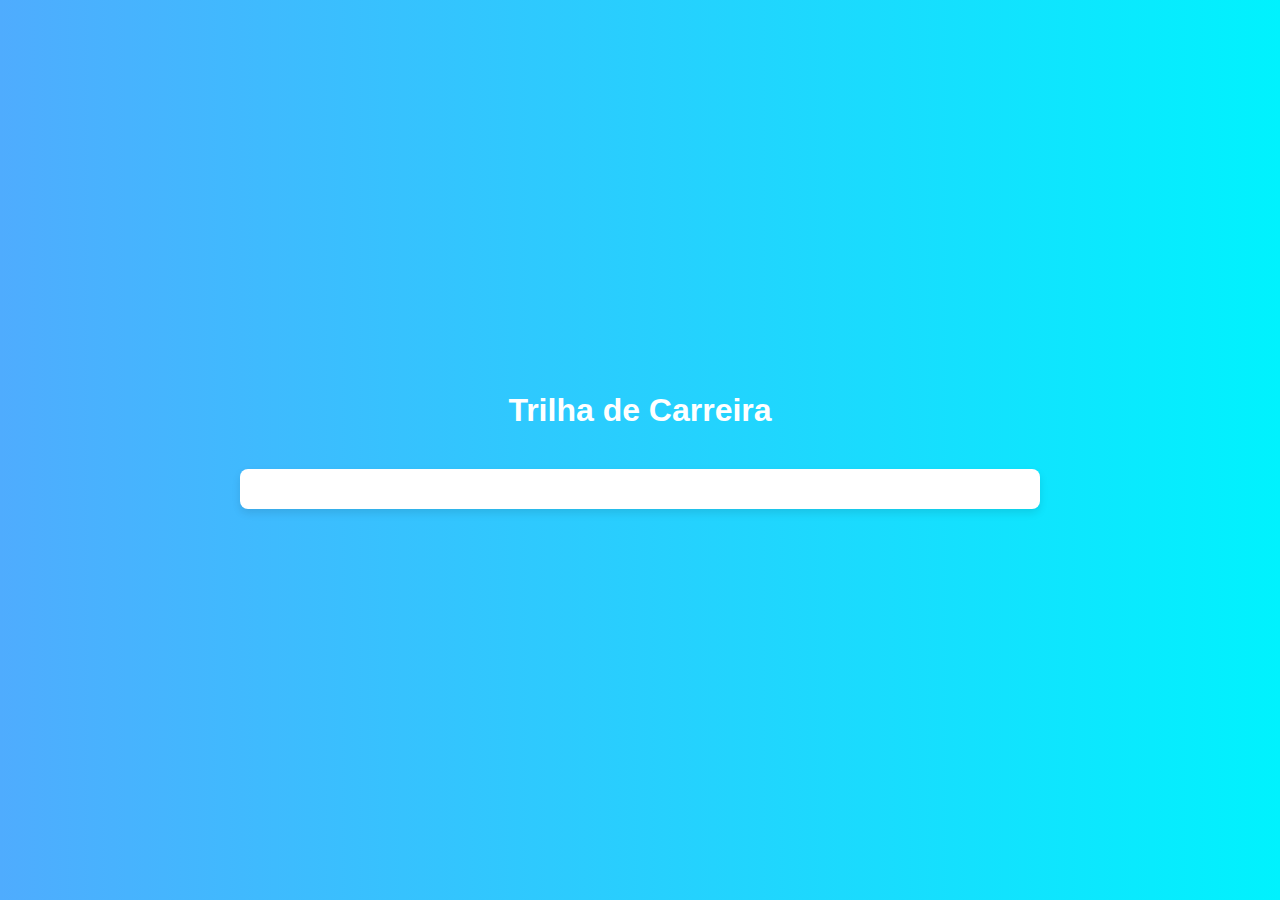
==== recomendacao.html @ 52ceede6 "subindo pagina recomendações" ====
<!-- recommendations.html -->
<!DOCTYPE html>
<html lang="pt-br">
<head>
    <meta charset="UTF-8">
    <meta name="viewport" content="width=device-width, initial-scale=1.0">
    <link rel="stylesheet" href="style.css">
    <title>Recomendações de Carreira</title>
</head>
<body>
    <h1>Trilha de Carreira</h1>
    <div id="step-by-step"></div>

    <script>
        document.addEventListener("DOMContentLoaded", function() {
            const recommendations = JSON.parse(localStorage.getItem('recommendations'));
            
            if (recommendations) {
                const stepByStepDiv = document.getElementById("step-by-step");

                // Exemplo: Exibindo passo a passo
                recommendations.forEach((step, index) => {
                    const stepElement = document.createElement("div");
                    stepElement.classList.add("step");

                    const stepTitle = document.createElement("h2");
                    stepTitle.textContent = `Passo ${index + 1}: ${step.title}`;
                    stepElement.appendChild(stepTitle);

                    const stepDescription = document.createElement("p");
                    stepDescription.textContent = step.description;
                    stepElement.appendChild(stepDescription);

                    const institutionInfo = document.createElement("p");
                    institutionInfo.innerHTML = `Instituição: <strong>${step.institution.name}</strong><br>
                        Cursos: ${step.institution.courses.join(", ")}<br>
                        Contato: ${step.institution.contact}<br>
                        Site: <a href="${step.institution.website}" target="_blank">${step.institution.website}</a>`;
                    stepElement.appendChild(institutionInfo);

                    stepByStepDiv.appendChild(stepElement);
                });
            } else {
                alert("Sem recomendações disponíveis.");
            }
        });
    </script>
</body>
</html>
---- style.css ----
/* Arquivo de estilos */
* {
    margin: 0;
    padding: 0;
    box-sizing: border-box;
    font-family: 'Poppins', sans-serif;
}

body {
    background: linear-gradient(to right, #4facfe, #00f2fe);
    color: #333;
    display: flex;
    flex-direction: column;
    align-items: center;
    justify-content: center;
    height: 100vh;
    padding: 20px;
}

/* Estilo do cabeçalho */
h1 {
    margin-bottom: 20px;
    font-size: 2rem;
    color: #fff;
}

/* Estilização do formulário */
form {
    background: #fff;
    padding: 20px;
    border-radius: 10px;
    box-shadow: 0px 4px 10px rgba(0, 0, 0, 0.1);
    max-width: 400px;
    width: 100%;
    text-align: center;
}

label {
    font-size: 14px;
    font-weight: bold;
    display: block;
    margin-top: 10px;
    color: #333;
}

input, select {
    width: 100%;
    padding: 10px;
    margin-top: 5px;
    border: 1px solid #ccc;
    border-radius: 5px;
    font-size: 16px;
    transition: 0.3s ease-in-out;
}

input:focus, select:focus {
    border-color: #4facfe;
    outline: none;
}

/* Botão de envio */
button {
    width: 100%;
    padding: 10px;
    margin-top: 15px;
    background: #4facfe;
    border: none;
    color: white;
    font-size: 16px;
    font-weight: bold;
    border-radius: 5px;
    cursor: pointer;
    transition: 0.3s;
}

button:hover {
    background: #0077cc;
}

/* Estilização da seção de recomendações */
#recommendations {
    margin-top: 20px;
    background: #fff;
    padding: 15px;
    border-radius: 8px;
    box-shadow: 0px 4px 8px rgba(0, 0, 0, 0.1);
    text-align: center;
    max-width: 400px;
    width: 100%;
}

#recommendations h2 {
    color: #4facfe;
}

#recommendations p {
    font-size: 16px;
    color: #333;
}

/* Responsividade */
@media (max-width: 480px) {
    form {
        max-width: 90%;
    }

    #recommendations {
        max-width: 90%;
    }

    h1 {
        font-size: 1.5rem;
    }
}

/* recomendacao.html
/* Estilos adicionais para a página de recomendações */
#step-by-step {
    max-width: 800px;
    width: 100%;
    margin-top: 20px;
    padding: 20px;
    background-color: #fff;
    border-radius: 8px;
    box-shadow: 0 4px 8px rgba(0, 0, 0, 0.1);
}

.step {
    margin-bottom: 20px;
}

.step h2 {
    color: #4facfe;
}

.step p {
    font-size: 16px;
    color: #333;
}

.step a {
    color: #0077cc;
}

.step a:hover {
    text-decoration: underline;
}
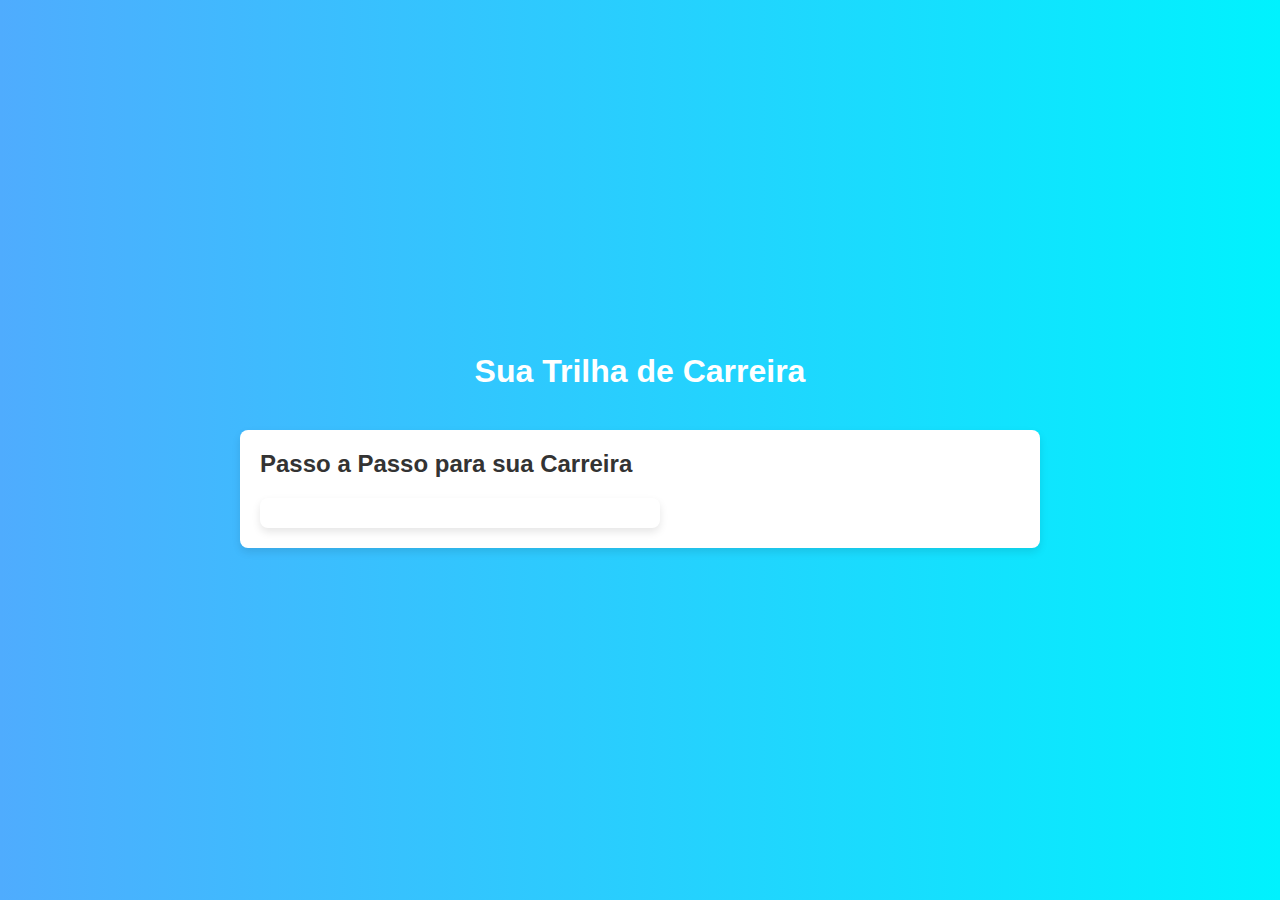
==== commit 37548079: "adicionando tela de recomendações" ====
--- a/recomendacao.html
+++ b/recomendacao.html
@@ -1,4 +1,4 @@
-<!-- recommendations.html -->
+<!-- recomendacao.html -->
 <!DOCTYPE html>
 <html lang="pt-br">
 <head>
@@ -8,41 +8,31 @@
     <title>Recomendações de Carreira</title>
 </head>
 <body>
-    <h1>Trilha de Carreira</h1>
-    <div id="step-by-step"></div>
-
+    <h1>Sua Trilha de Carreira</h1>
+    <div id="step-by-step">
+        <h2>Passo a Passo para sua Carreira</h2>
+        <div id="recommendations"></div>
+    </div>
+    <script src="recomendacao.js"></script>
     <script>
-        document.addEventListener("DOMContentLoaded", function() {
-            const recommendations = JSON.parse(localStorage.getItem('recommendations'));
+        document.addEventListener("DOMContentLoaded", async function() {
+            const response = await fetch("https://meu-backend.back4app.io/recommend");
+            const data = await response.json();
+            const recommendationsDiv = document.getElementById("recommendations");
             
-            if (recommendations) {
-                const stepByStepDiv = document.getElementById("step-by-step");
-
-                // Exemplo: Exibindo passo a passo
-                recommendations.forEach((step, index) => {
-                    const stepElement = document.createElement("div");
-                    stepElement.classList.add("step");
-
-                    const stepTitle = document.createElement("h2");
-                    stepTitle.textContent = `Passo ${index + 1}: ${step.title}`;
-                    stepElement.appendChild(stepTitle);
-
-                    const stepDescription = document.createElement("p");
-                    stepDescription.textContent = step.description;
-                    stepElement.appendChild(stepDescription);
-
-                    const institutionInfo = document.createElement("p");
-                    institutionInfo.innerHTML = `Instituição: <strong>${step.institution.name}</strong><br>
-                        Cursos: ${step.institution.courses.join(", ")}<br>
-                        Contato: ${step.institution.contact}<br>
-                        Site: <a href="${step.institution.website}" target="_blank">${step.institution.website}</a>`;
-                    stepElement.appendChild(institutionInfo);
-
-                    stepByStepDiv.appendChild(stepElement);
-                });
-            } else {
-                alert("Sem recomendações disponíveis.");
-            }
+            data.recommendations.forEach(rec => {
+                const recElement = document.createElement("div");
+                recElement.classList.add("step");
+                recElement.innerHTML = `
+                    <h2>${rec.nome}</h2>
+                    <p><strong>Carga Horária:</strong> ${rec.carga_horaria}</p>
+                    <p><strong>Instituição:</strong> ${rec.instituicao}</p>
+                    <p><strong>Endereço:</strong> ${rec.endereco}</p>
+                    <p><strong>Contato:</strong> ${rec.contato}</p>
+                    <p><strong>Site:</strong> <a href="${rec.site}" target="_blank">${rec.site}</a></p>
+                `;
+                recommendationsDiv.appendChild(recElement);
+            });
         });
     </script>
 </body>
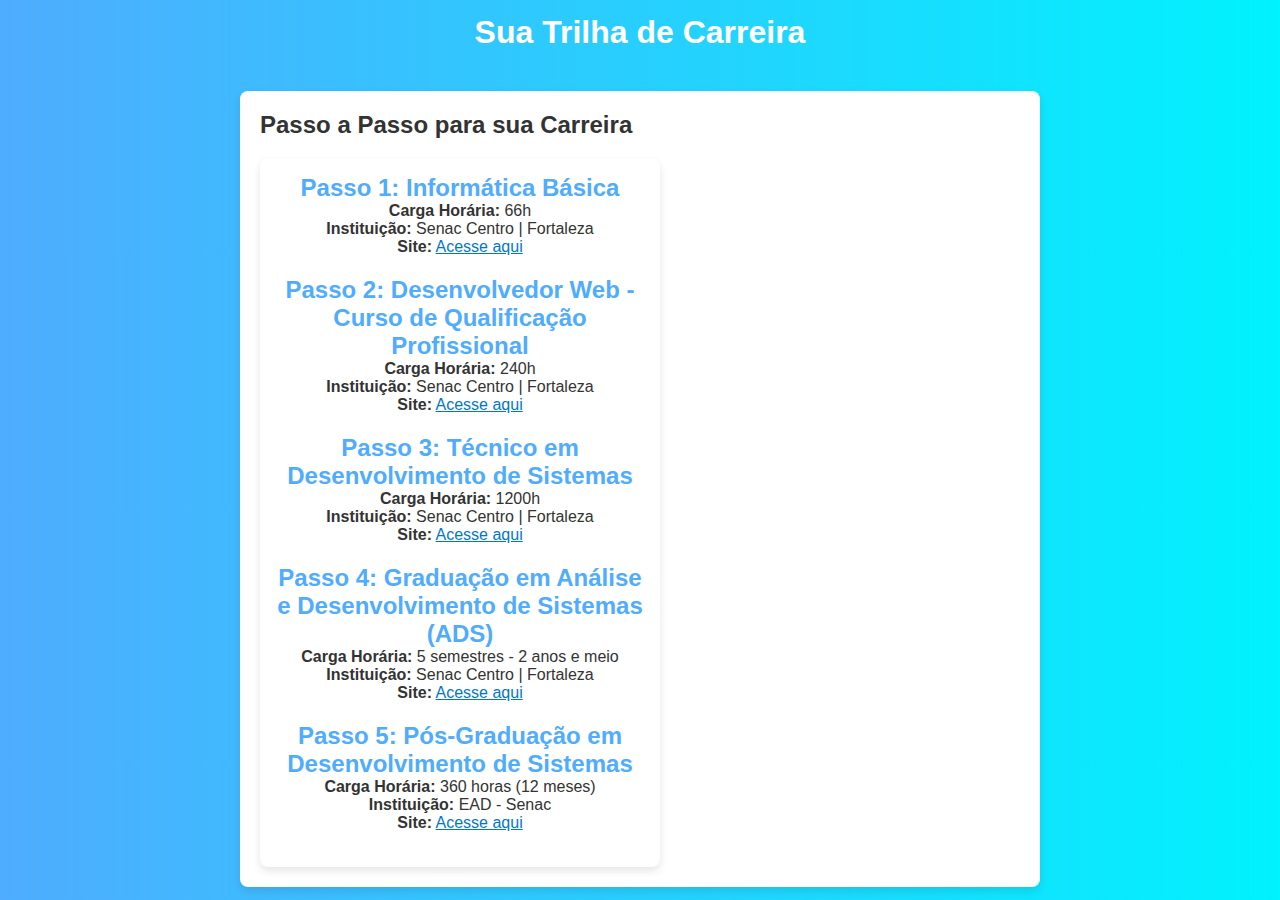
==== commit 338ffb58: "Adicionando js" ====
--- a/recomendacao.html
+++ b/recomendacao.html
@@ -13,23 +13,60 @@
         <h2>Passo a Passo para sua Carreira</h2>
         <div id="recommendations"></div>
     </div>
-    <script src="recomendacao.js"></script>
     <script>
-        document.addEventListener("DOMContentLoaded", async function() {
-            const response = await fetch("https://meu-backend.back4app.io/recommend");
-            const data = await response.json();
+        document.addEventListener("DOMContentLoaded", function() {
+            const recommendations = [
+                {
+                    passo: 1,
+                    nome: "Informática Básica",
+                    carga_horaria: "66h",
+                    instituicao: "Senac Centro | Fortaleza",
+                    contato: "(85) 3270-5400",
+                    site: "https://cursos.ce.senac.br/produto/informatica-basica-centro-noite-2025-07-225/"
+                },
+                {
+                    passo: 2,
+                    nome: "Desenvolvedor Web - Curso de Qualificação Profissional",
+                    carga_horaria: "240h",
+                    instituicao: "Senac Centro | Fortaleza",
+                    contato: "(85) 3270-5400",
+                    site: "https://cursos.ce.senac.br/produto/programador-web-2025-07-70/"
+                },
+                {
+                    passo: 3,
+                    nome: "Técnico em Desenvolvimento de Sistemas",
+                    carga_horaria: "1200h",
+                    instituicao: "Senac Centro | Fortaleza",
+                    contato: "(85) 3270-5400",
+                    site: "https://cursos.ce.senac.br/produto/tecnico-em-desenvolvimento-de-sistemas/"
+                },
+                {
+                    passo: 4,
+                    nome: "Graduação em Análise e Desenvolvimento de Sistemas (ADS)",
+                    periodo: "5 semestres - 2 anos e meio",
+                    instituicao: "Senac Centro | Fortaleza",
+                    contato: "(85) 9984-0161",
+                    site: "https://www.faculdadesenacce.com.br/product/analise-e-desenvolvimento-de-sistemas/"
+                },
+                {
+                    passo: 5,
+                    nome: "Pós-Graduação em Desenvolvimento de Sistemas",
+                    carga_horaria: "360 horas (12 meses)",
+                    instituicao: "EAD - Senac",
+                    contato: "(11) 4090-1030",
+                    site: "https://www.ead.senac.br/pos-graduacao/desenvolvimento-web/"
+                }
+            ];
+            
             const recommendationsDiv = document.getElementById("recommendations");
-            
-            data.recommendations.forEach(rec => {
+            recommendations.forEach(rec => {
                 const recElement = document.createElement("div");
                 recElement.classList.add("step");
                 recElement.innerHTML = `
-                    <h2>${rec.nome}</h2>
-                    <p><strong>Carga Horária:</strong> ${rec.carga_horaria}</p>
+                    <h2>Passo ${rec.passo}: ${rec.nome}</h2>
+                    <p><strong>Carga Horária:</strong> ${rec.carga_horaria || rec.periodo}</p>
                     <p><strong>Instituição:</strong> ${rec.instituicao}</p>
-                    <p><strong>Endereço:</strong> ${rec.endereco}</p>
-                    <p><strong>Contato:</strong> ${rec.contato}</p>
-                    <p><strong>Site:</strong> <a href="${rec.site}" target="_blank">${rec.site}</a></p>
+                    <p><strong>Site:</strong> <a href="${rec.site}" target="_blank">Acesse aqui</a></p>
                 `;
                 recommendationsDiv.appendChild(recElement);
             });
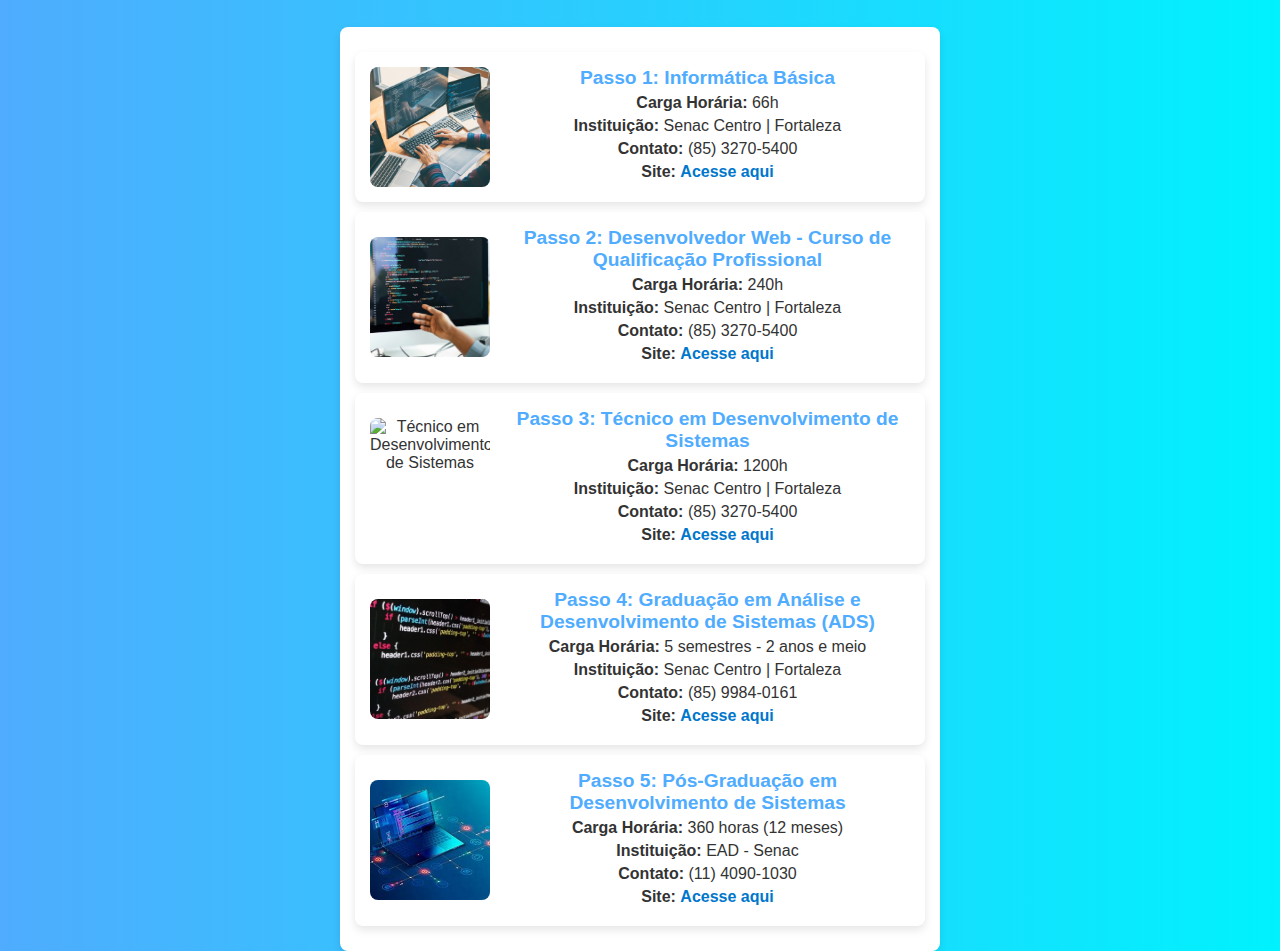
==== commit 1b3b7998: "adicinando telas" ====
--- a/recomendacao.html
+++ b/recomendacao.html
@@ -1,18 +1,15 @@
-<!-- recomendacao.html -->
 <!DOCTYPE html>
-<html lang="pt-br">
+<html lang="pt-BR">
 <head>
     <meta charset="UTF-8">
     <meta name="viewport" content="width=device-width, initial-scale=1.0">
+    <title>Recomendações de Carreira</title>
     <link rel="stylesheet" href="style.css">
-    <title>Recomendações de Carreira</title>
 </head>
 <body>
-    <h1>Sua Trilha de Carreira</h1>
-    <div id="step-by-step">
-        <h2>Passo a Passo para sua Carreira</h2>
-        <div id="recommendations"></div>
-    </div>
+    <h1>Recomendações de Carreira</h1>
+    <div id="recommendations"></div>
+
     <script>
         document.addEventListener("DOMContentLoaded", function() {
             const recommendations = [
@@ -22,7 +19,8 @@
                     carga_horaria: "66h",
                     instituicao: "Senac Centro | Fortaleza",
                     contato: "(85) 3270-5400",
-                    site: "https://cursos.ce.senac.br/produto/informatica-basica-centro-noite-2025-07-225/"
+                    site: "https://cursos.ce.senac.br/produto/informatica-basica-centro-noite-2025-07-225/",
+                    imagem: "images/1.jpg"
                 },
                 {
                     passo: 2,
@@ -30,7 +28,8 @@
                     carga_horaria: "240h",
                     instituicao: "Senac Centro | Fortaleza",
                     contato: "(85) 3270-5400",
-                    site: "https://cursos.ce.senac.br/produto/programador-web-2025-07-70/"
+                    site: "https://cursos.ce.senac.br/produto/programador-web-2025-07-70/",
+                    imagem: "images/2.jpg"
                 },
                 {
                     passo: 3,
@@ -38,7 +37,8 @@
                     carga_horaria: "1200h",
                     instituicao: "Senac Centro | Fortaleza",
                     contato: "(85) 3270-5400",
-                    site: "https://cursos.ce.senac.br/produto/tecnico-em-desenvolvimento-de-sistemas/"
+                    site: "https://cursos.ce.senac.br/produto/tecnico-em-desenvolvimento-de-sistemas/",
+                    imagem: "images/informatica.jpg"
                 },
                 {
                     passo: 4,
@@ -46,7 +46,8 @@
                     periodo: "5 semestres - 2 anos e meio",
                     instituicao: "Senac Centro | Fortaleza",
                     contato: "(85) 9984-0161",
-                    site: "https://www.faculdadesenacce.com.br/product/analise-e-desenvolvimento-de-sistemas/"
+                    site: "https://www.faculdadesenacce.com.br/product/analise-e-desenvolvimento-de-sistemas/",
+                    imagem: "images/3.jpg"
                 },
                 {
                     passo: 5,
@@ -54,19 +55,24 @@
                     carga_horaria: "360 horas (12 meses)",
                     instituicao: "EAD - Senac",
                     contato: "(11) 4090-1030",
-                    site: "https://www.ead.senac.br/pos-graduacao/desenvolvimento-web/"
+                    site: "https://www.ead.senac.br/pos-graduacao/desenvolvimento-web/",
+                    imagem: "images/4.jpg"
                 }
             ];
             
             const recommendationsDiv = document.getElementById("recommendations");
             recommendations.forEach(rec => {
                 const recElement = document.createElement("div");
-                recElement.classList.add("step");
+                recElement.classList.add("recommendation-card");
                 recElement.innerHTML = `
-                    <h2>Passo ${rec.passo}: ${rec.nome}</h2>
-                    <p><strong>Carga Horária:</strong> ${rec.carga_horaria || rec.periodo}</p>
-                    <p><strong>Instituição:</strong> ${rec.instituicao}</p>
-                    <p><strong>Site:</strong> <a href="${rec.site}" target="_blank">Acesse aqui</a></p>
+                    <img src="${rec.imagem}" alt="${rec.nome}">
+                    <div class="recommendation-info">
+                        <h2>Passo ${rec.passo}: ${rec.nome}</h2>
+                        <p><strong>Carga Horária:</strong> ${rec.carga_horaria || rec.periodo}</p>
+                        <p><strong>Instituição:</strong> ${rec.instituicao}</p>
+                        <p><strong>Contato:</strong> ${rec.contato}</p>
+                        <p><strong>Site:</strong> <a href="${rec.site}" target="_blank">Acesse aqui</a></p>
+                    </div>
                 `;
                 recommendationsDiv.appendChild(recElement);
             });
--- a/style.css
+++ b/style.css
@@ -85,7 +85,7 @@
     border-radius: 8px;
     box-shadow: 0px 4px 8px rgba(0, 0, 0, 0.1);
     text-align: center;
-    max-width: 400px;
+    max-width: 600px;
     width: 100%;
 }
 
@@ -98,51 +98,69 @@
     color: #333;
 }
 
+/* Estilização dos Cards de Recomendação */
+.recommendation-card {
+    display: flex;
+    align-items: center;
+    background: #fff;
+    padding: 15px;
+    border-radius: 8px;
+    box-shadow: 0px 4px 8px rgba(0, 0, 0, 0.1);
+    margin: 10px 0;
+    max-width: 600px;
+    width: 100%;
+}
+
+.recommendation-card img {
+    width: 120px;
+    height: 120px;
+    border-radius: 8px;
+    margin-right: 15px;
+    object-fit: cover;
+}
+
+.recommendation-info {
+    flex: 1;
+}
+
+.recommendation-info h2 {
+    color: #4facfe;
+    font-size: 1.2rem;
+}
+
+.recommendation-info p {
+    font-size: 14px;
+    color: #333;
+    margin: 5px 0;
+}
+
+.recommendation-info a {
+    color: #0077cc;
+    text-decoration: none;
+    font-weight: bold;
+}
+
+.recommendation-info a:hover {
+    text-decoration: underline;
+}
+
 /* Responsividade */
 @media (max-width: 480px) {
-    form {
-        max-width: 90%;
-    }
-
-    #recommendations {
+    form, #recommendations {
         max-width: 90%;
     }
 
     h1 {
         font-size: 1.5rem;
     }
+
+    .recommendation-card {
+        flex-direction: column;
+        align-items: center;
+        text-align: center;
+    }
+
+    .recommendation-card img {
+        margin-bottom: 10px;
+    }
 }
-
-/* recomendacao.html
-/* Estilos adicionais para a página de recomendações */
-#step-by-step {
-    max-width: 800px;
-    width: 100%;
-    margin-top: 20px;
-    padding: 20px;
-    background-color: #fff;
-    border-radius: 8px;
-    box-shadow: 0 4px 8px rgba(0, 0, 0, 0.1);
-}
-
-.step {
-    margin-bottom: 20px;
-}
-
-.step h2 {
-    color: #4facfe;
-}
-
-.step p {
-    font-size: 16px;
-    color: #333;
-}
-
-.step a {
-    color: #0077cc;
-}
-
-.step a:hover {
-    text-decoration: underline;
-}
-
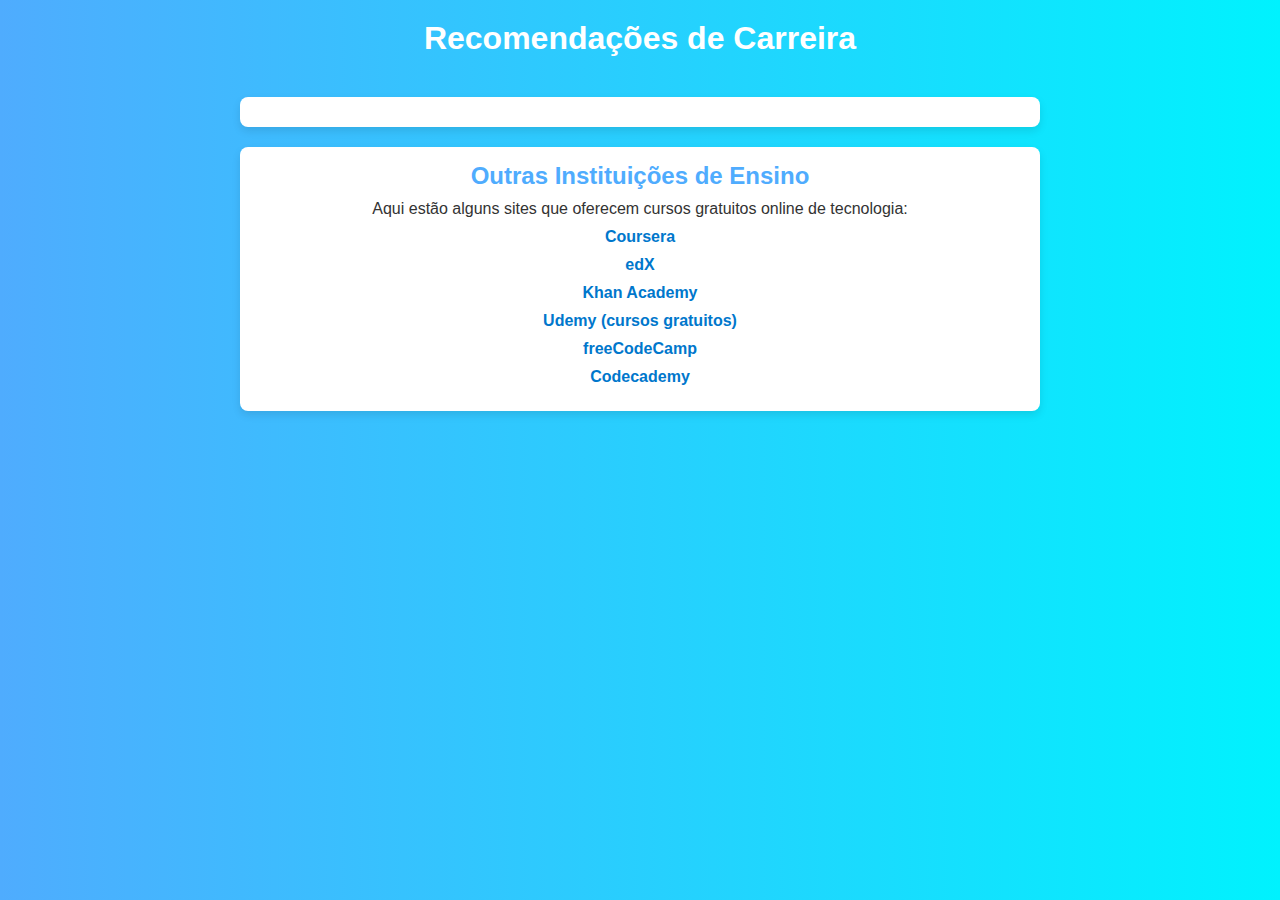
==== commit 801e8ab7: "adicionando trilhas" ====
--- a/recomendacao.html
+++ b/recomendacao.html
@@ -10,73 +10,180 @@
     <h1>Recomendações de Carreira</h1>
     <div id="recommendations"></div>
 
+    <div id="additional-links">
+        <h2>Outras Instituições de Ensino</h2>
+        <p>Aqui estão alguns sites que oferecem cursos gratuitos online de tecnologia:</p>
+        <ul>
+            <li><a href="https://www.coursera.org/" target="_blank">Coursera</a></li>
+            <li><a href="https://www.edx.org/" target="_blank">edX</a></li>
+            <li><a href="https://www.khanacademy.org/" target="_blank">Khan Academy</a></li>
+            <li><a href="https://www.udemy.com/" target="_blank">Udemy (cursos gratuitos)</a></li>
+            <li><a href="https://www.freecodecamp.org/" target="_blank">freeCodeCamp</a></li>
+            <li><a href="https://www.codecademy.com/" target="_blank">Codecademy</a></li>
+        </ul>
+    </div>
+
     <script>
         document.addEventListener("DOMContentLoaded", function() {
-            const recommendations = [
-                {
-                    passo: 1,
-                    nome: "Informática Básica",
-                    carga_horaria: "66h",
-                    instituicao: "Senac Centro | Fortaleza",
-                    contato: "(85) 3270-5400",
-                    site: "https://cursos.ce.senac.br/produto/informatica-basica-centro-noite-2025-07-225/",
-                    imagem: "images/1.jpg"
-                },
-                {
-                    passo: 2,
-                    nome: "Desenvolvedor Web - Curso de Qualificação Profissional",
-                    carga_horaria: "240h",
-                    instituicao: "Senac Centro | Fortaleza",
-                    contato: "(85) 3270-5400",
-                    site: "https://cursos.ce.senac.br/produto/programador-web-2025-07-70/",
-                    imagem: "images/2.jpg"
-                },
-                {
-                    passo: 3,
-                    nome: "Técnico em Desenvolvimento de Sistemas",
-                    carga_horaria: "1200h",
-                    instituicao: "Senac Centro | Fortaleza",
-                    contato: "(85) 3270-5400",
-                    site: "https://cursos.ce.senac.br/produto/tecnico-em-desenvolvimento-de-sistemas/",
-                    imagem: "images/informatica.jpg"
-                },
-                {
-                    passo: 4,
-                    nome: "Graduação em Análise e Desenvolvimento de Sistemas (ADS)",
-                    periodo: "5 semestres - 2 anos e meio",
-                    instituicao: "Senac Centro | Fortaleza",
-                    contato: "(85) 9984-0161",
-                    site: "https://www.faculdadesenacce.com.br/product/analise-e-desenvolvimento-de-sistemas/",
-                    imagem: "images/3.jpg"
-                },
-                {
-                    passo: 5,
-                    nome: "Pós-Graduação em Desenvolvimento de Sistemas",
-                    carga_horaria: "360 horas (12 meses)",
-                    instituicao: "EAD - Senac",
-                    contato: "(11) 4090-1030",
-                    site: "https://www.ead.senac.br/pos-graduacao/desenvolvimento-web/",
-                    imagem: "images/4.jpg"
-                }
-            ];
-            
+            const userData = JSON.parse(localStorage.getItem("userData"));
+            const course = userData.course; // Recupera o curso selecionado
+    
+            const recommendations = {
+                desenvolvimento_web: [
+                    {
+                        passo: 1,
+                        nome: "Informática Básica",
+                        carga_horaria: "66h",
+                        instituicao: "Senac Centro | Fortaleza",
+                        contato: "(85) 3270-5400",
+                        site: "https://cursos.ce.senac.br/produto/informatica-basica-centro-noite-2025-07-225/",
+                        imagem: "images/1.jpg"
+                    },
+                    {
+                        passo: 2,
+                        nome: "Desenvolvedor Web - Curso de Qualificação Profissional",
+                        carga_horaria: "240h",
+                        instituicao: "Senac Centro | Fortaleza",
+                        contato: "(85) 3270-5400",
+                        site: "https://cursos.ce.senac.br/produto/programador-web-2025-07-70/",
+                        imagem: "images/2.jpg"
+                    },
+                    {
+                        passo: 3,
+                        nome: "Técnico em Desenvolvimento de Sistemas",
+                        carga_horaria: "1200h",
+                        instituicao: "Senac Centro | Fortaleza",
+                        contato: "(85) 3270-5400",
+                        site: "https://cursos.ce.senac.br/produto/tecnico-em-desenvolvimento-de-sistemas/",
+                        imagem: "images/3.jpg"
+                    },
+                    {
+                        passo: 4,
+                        nome: "Graduação em Análise e Desenvolvimento de Sistemas (ADS)",
+                        periodo: "5 semestres - 2 anos e meio",
+                        instituicao: "Senac Centro | Fortaleza",
+                        contato: "(85) 9984-0161",
+                        site: "https://www.faculdadesenacce.com.br/product/analise-e-desenvolvimento-de-sistemas/",
+                        imagem: "images/4.jpg"
+                    },
+                    {
+                        passo: 5,
+                        nome: "Pós-Graduação em Desenvolvimento de Sistemas",
+                        carga_horaria: "360 horas (12 meses)",
+                        instituicao: "EAD - Senac",
+                        contato: "(11) 4090-1030",
+                        site: "https://www.ead.senac.br/pos-graduacao/desenvolvimento-web/",
+                        imagem: "images/5.jpg"
+                    }
+                ],
+                cibersegurança: [
+                    {
+                        passo: 1,
+                        nome: "Curso Básico de Informática",
+                        carga_horaria: "66h",
+                        instituicao: "Senac Centro | Fortaleza",
+                        contato: "(85) 3270-5400",
+                        site: "https://cursos.ce.senac.br/produto/informatica-basica-centro-noite-2025-07-225/",
+                        imagem: "images/1.jpg"
+                    },
+                    {
+                        passo: 2,
+                        nome: "JAVA E ORIENTAÇÃO A OBJETOS",
+                        carga_horaria: "40h",
+                        instituicao: "SENAI Centro",
+                        contato: "(85) 4009-6300",
+                        site: "https://www.senai-ce.org.br/java-e-orientacao-a-objetos-32637",
+                        imagem: "images/2.jpg"
+                    },
+                    {
+                        passo: 3,
+                        nome: "TÉCNICO EM REDES DE COMPUTADORES - SEMIPRESENCIAL",
+                        carga_horaria: "1200h",
+                        instituicao: "SENAI Centro",
+                        contato: "(85) 4009-6300",
+                        site: "https://www.senai-ce.org.br/tecnico-em-redes-de-computadores-semipresencial-32932",
+                        imagem: "images/3.jpg"
+                    },
+                    {
+                        passo: 4,
+                        nome: "Tecnologia em Segurança da Informação",
+                        carga_horaria: "2000h",
+                        instituicao: "Senac CE",
+                        contato: "(85) 9984-0161",
+                        site: "https://www.faculdadesenacce.com.br/product/seguranca-da-informacao/",
+                        imagem: "images/4.jpg"
+                    },
+                    {
+                        passo: 5,
+                        nome: "Pós-Graduação em Segurança da Informação",
+                        carga_horaria: "12 meses",
+                        instituicao: "Estácio",
+                        contato: "(21) 98390-8414",
+                        site: "https://estacio.br/cursos/pos-graduacao/seguranca-da-informacao",
+                        imagem: "images/informatica.jpg"
+                    }
+                ],
+                ciência_de_dados: [
+                    {
+                        passo: 1,
+                        nome: "Excel Avançado",
+                        carga_horaria: "30h",
+                        instituicao: "SENAI Centro",
+                        contato: "(85) 4009-6300",
+                        site: "https://www.senai-ce.org.br/excel-avancado-32977",
+                        imagem: "images/1.jpg"
+                    },
+                    {
+                        passo: 2,
+                        nome: "Banco de Dados",
+                        carga_horaria: "60h",
+                        instituicao: "SENAI Centro",
+                        contato: "(85) 4009-6300",
+                        site: "https://www.senai-ce.org.br/banco-de-dados-33370",
+                        imagem: "images/2.jpg"
+                    },
+                    {
+                        passo: 3,
+                        nome: "Power BI",
+                        carga_horaria: "40h",
+                        instituicao: "SENAI Parangaba",
+                        contato: "(85) 4009-6300",
+                        site: "https://www.senai-ce.org.br/microsoft-power-bi-32659",
+                        imagem: "images/3.jpg"
+                    },
+                    { passo: 4, 
+                    nome: "Ciência da Computação", 
+                    carga_horaria: "4 anos", 
+                    instituicao: "Unifor", 
+                    contato: "(85) 3477-3170", 
+                    site: "https://unifor.br/web/graduacao/ciencia-da-computacao", 
+                    imagem: "images/informatica.jpg" }
+                ]
+            };
+    
             const recommendationsDiv = document.getElementById("recommendations");
-            recommendations.forEach(rec => {
-                const recElement = document.createElement("div");
-                recElement.classList.add("recommendation-card");
-                recElement.innerHTML = `
-                    <img src="${rec.imagem}" alt="${rec.nome}">
-                    <div class="recommendation-info">
-                        <h2>Passo ${rec.passo}: ${rec.nome}</h2>
-                        <p><strong>Carga Horária:</strong> ${rec.carga_horaria || rec.periodo}</p>
-                        <p><strong>Instituição:</strong> ${rec.instituicao}</p>
-                        <p><strong>Contato:</strong> ${rec.contato}</p>
-                        <p><strong>Site:</strong> <a href="${rec.site}" target="_blank">Acesse aqui</a></p>
-                    </div>
-                `;
-                recommendationsDiv.appendChild(recElement);
-            });
+    
+            // Verifica se o curso selecionado existe nas recomendações
+            if (recommendations[course]) {
+                recommendations[course].forEach(rec => {
+                    const recElement = document.createElement("div");
+                    recElement.classList.add("recommendation-card");
+                    recElement.innerHTML = `
+                        <img src="${rec.imagem}" alt="${rec.nome}">
+                        <div class="recommendation-info">
+                            <h2>Passo ${rec.passo}: ${rec.nome}</h2>
+                            <p><strong>Carga Horária:</strong> ${rec.carga_horaria || rec.periodo}</p>
+                            <p><strong>Instituição:</strong> ${rec.instituicao}</p>
+                            <p><strong>Contato:</strong> ${rec.contato}</p>
+                            <p><strong>Site:</strong> <a href="${rec.site}" target="_blank">Acesse aqui</a></p>
+                        </div>
+                    `;
+                    recommendationsDiv.appendChild(recElement);
+                });
+            } else {
+                recommendationsDiv.innerHTML = "<p>Nenhuma recomendação encontrada para o curso selecionado.</p>";
+            }
         });
     </script>
 </body>
-</html>
+</html>--- a/style.css
+++ b/style.css
@@ -12,8 +12,8 @@
     display: flex;
     flex-direction: column;
     align-items: center;
-    justify-content: center;
-    height: 100vh;
+    justify-content: flex-start;
+    min-height: 100vh;
     padding: 20px;
 }
 
@@ -22,6 +22,7 @@
     margin-bottom: 20px;
     font-size: 2rem;
     color: #fff;
+    text-align: center;
 }
 
 /* Estilização do formulário */
@@ -59,7 +60,7 @@
 }
 
 /* Botão de envio */
-button {
+button, .toggle-button {
     width: 100%;
     padding: 10px;
     margin-top: 15px;
@@ -73,7 +74,7 @@
     transition: 0.3s;
 }
 
-button:hover {
+button:hover, .toggle-button:hover {
     background: #0077cc;
 }
 
@@ -85,7 +86,7 @@
     border-radius: 8px;
     box-shadow: 0px 4px 8px rgba(0, 0, 0, 0.1);
     text-align: center;
-    max-width: 600px;
+    max-width: 800px;
     width: 100%;
 }
 
@@ -107,7 +108,7 @@
     border-radius: 8px;
     box-shadow: 0px 4px 8px rgba(0, 0, 0, 0.1);
     margin: 10px 0;
-    max-width: 600px;
+    max-width: 800px;
     width: 100%;
 }
 
@@ -144,9 +145,46 @@
     text-decoration: underline;
 }
 
+/* Estilização da seção de links adicionais */
+#additional-links {
+    margin-top: 20px;
+    background: #fff;
+    padding: 15px;
+    border-radius: 8px;
+    box-shadow: 0px 4px 8px rgba(0, 0, 0, 0.1);
+    text-align: center;
+    max-width: 800px;
+    width: 100%;
+}
+
+#additional-links h2 {
+    color: #4facfe;
+    font-size: 1.5rem;
+    margin-bottom: 10px;
+}
+
+#additional-links ul {
+    list-style-type: none;
+    padding: 0;
+}
+
+#additional-links ul li {
+    margin: 10px 0;
+}
+
+#additional-links ul li a {
+    color: #0077cc;
+    text-decoration: none;
+    font-weight: bold;
+}
+
+#additional-links ul li a:hover {
+    text-decoration: underline;
+}
+
 /* Responsividade */
 @media (max-width: 480px) {
-    form, #recommendations {
+    form, #recommendations, #additional-links {
         max-width: 90%;
     }
 
@@ -163,4 +201,4 @@
     .recommendation-card img {
         margin-bottom: 10px;
     }
-}
+}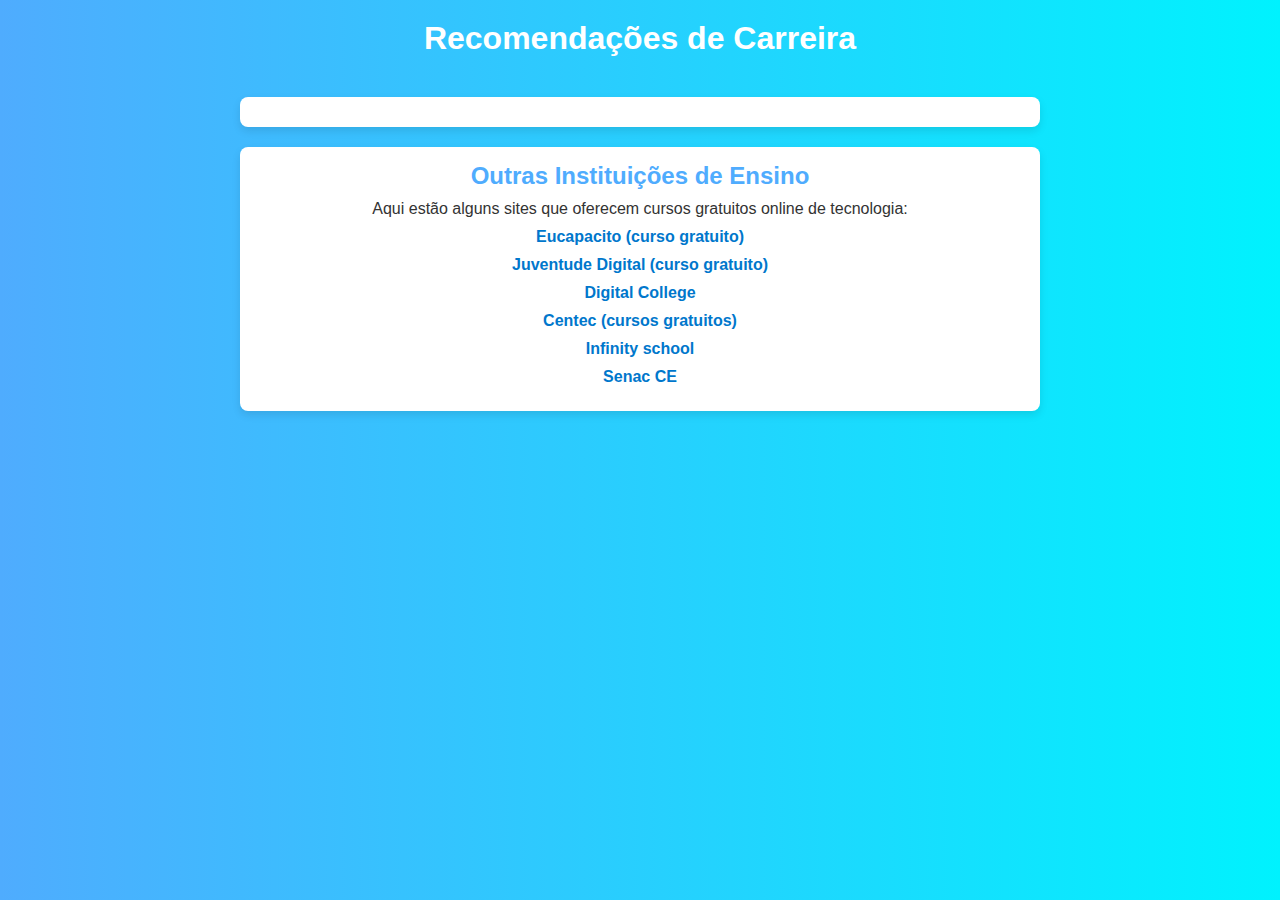
==== commit 4cdcdbe9: "concluindo" ====
--- a/recomendacao.html
+++ b/recomendacao.html
@@ -1,11 +1,13 @@
 <!DOCTYPE html>
 <html lang="pt-BR">
+
 <head>
     <meta charset="UTF-8">
     <meta name="viewport" content="width=device-width, initial-scale=1.0">
     <title>Recomendações de Carreira</title>
     <link rel="stylesheet" href="style.css">
 </head>
+
 <body>
     <h1>Recomendações de Carreira</h1>
     <div id="recommendations"></div>
@@ -14,20 +16,20 @@
         <h2>Outras Instituições de Ensino</h2>
         <p>Aqui estão alguns sites que oferecem cursos gratuitos online de tecnologia:</p>
         <ul>
-            <li><a href="https://www.coursera.org/" target="_blank">Coursera</a></li>
-            <li><a href="https://www.edx.org/" target="_blank">edX</a></li>
-            <li><a href="https://www.khanacademy.org/" target="_blank">Khan Academy</a></li>
-            <li><a href="https://www.udemy.com/" target="_blank">Udemy (cursos gratuitos)</a></li>
-            <li><a href="https://www.freecodecamp.org/" target="_blank">freeCodeCamp</a></li>
-            <li><a href="https://www.codecademy.com/" target="_blank">Codecademy</a></li>
+            <li><a href="https://www.eucapacito.com.br/" target="_blank">Eucapacito (curso gratuito)</a></li>
+            <li><a href="https://jd.fortaleza.ce.gov.br/cursos/" target="_blank">Juventude Digital (curso gratuito)</a></li>
+            <li><a href="https://digitalcollege.com.br/" target="_blank">Digital College</a></li>
+            <li><a href="https://www.centec.org.br/cursos/" target="_blank">Centec (cursos gratuitos)</a></li>
+            <li><a href="https://infinityschool.com.br/" target="_blank">Infinity school</a></li>
+            <li><a href="https://cursos.ce.senac.br/cursos/" target="_blank">Senac CE</a></li>
         </ul>
     </div>
 
     <script>
-        document.addEventListener("DOMContentLoaded", function() {
+        document.addEventListener("DOMContentLoaded", function () {
             const userData = JSON.parse(localStorage.getItem("userData"));
-            const course = userData.course; // Recupera o curso selecionado
-    
+            const course = userData.course; 
+
             const recommendations = {
                 desenvolvimento_web: [
                     {
@@ -73,7 +75,7 @@
                         instituicao: "EAD - Senac",
                         contato: "(11) 4090-1030",
                         site: "https://www.ead.senac.br/pos-graduacao/desenvolvimento-web/",
-                        imagem: "images/5.jpg"
+                        imagem: "images/5.png"
                     }
                 ],
                 cibersegurança: [
@@ -151,18 +153,89 @@
                         site: "https://www.senai-ce.org.br/microsoft-power-bi-32659",
                         imagem: "images/3.jpg"
                     },
-                    { passo: 4, 
-                    nome: "Ciência da Computação", 
-                    carga_horaria: "4 anos", 
-                    instituicao: "Unifor", 
-                    contato: "(85) 3477-3170", 
-                    site: "https://unifor.br/web/graduacao/ciencia-da-computacao", 
-                    imagem: "images/informatica.jpg" }
+                    {
+                        passo: 4,
+                        nome: "Ciência da Computação",
+                        carga_horaria: "4 anos",
+                        instituicao: "Unifor",
+                        contato: "(85) 3477-3170",
+                        site: "https://unifor.br/web/graduacao/ciencia-da-computacao",
+                        imagem: "images/informatica.jpg"
+                    },
+                ],
+
+                inteligência_artificial: [
+                    {
+                        passo: 1,
+                        nome: "EFICIÊNCIA PROFISSIONAL COM IA",
+                        carga_horaria: "80h",
+                        instituicao: "Senai centro",
+                        contato: "(85) 4009-6300",
+                        site: "https://www.senai-ce.org.br/eficiencia-profissional-com-ia-33418",
+                        imagem: "images/5.png"
+                    },
+                    {
+                        passo: 2,
+                        nome: "IA FOR BUSINESS - INTELIGÊNCIA ARTIFICIAL APLICADA À GESTÃO",
+                        carga_horaria: "36h",
+                        instituicao: "Senac ce",
+                        contato: "(85) 3270-5400",
+                        site: "https://cursos.ce.senac.br/produto/ia-for-business-inteligencia-artificial-aplicada-a-gestao-2025-07-92/",
+                        imagem: "images/2.jpg"
+                    },
+                    {
+                        passo: 3,
+                        nome: "Tecnologia em Inteligência Artificial",
+                        carga_horaria: "2000h",
+                        instituicao: "Senac",
+                        contato: "(85) 3270-5400",
+                        site: "https://www.faculdadesenacce.com.br/product/tecnologia-em-inteligencia-artificial/",
+                        imagem: "images/3.jpg"
+                    },
+                ],
+
+                desenvolvimento_de_software: [
+                    {
+                        passo: 1,
+                        nome: "PROGRAMADOR DE SISTEMA",
+                        carga_horaria: "200h",
+                        instituicao: "Senac CE",
+                        contato: "(85) 3270 5400",
+                        site: "https://cursos.ce.senac.br/produto/programador-de-sistema/",
+                        imagem: "images/7.png"
+                    },
+                    {
+                        passo: 2,
+                        nome: "PROGRAMADOR BACK END",
+                        carga_horaria: "450h",
+                        instituicao: "Senai centro",
+                        contato: "(85) 4009-6300",
+                        site: "https://www.senai-ce.org.br/programador-back-end-33371",
+                        imagem: "images/6.jpg"
+                    },
+                    {
+                        passo: 3,
+                        nome: "Técnico em Desenvolvimento de Sistemas",
+                        carga_horaria: "1200h",
+                        instituicao: "Senac Centro | Fortaleza",
+                        contato: "(85) 3270-5400",
+                        site: "https://cursos.ce.senac.br/produto/tecnico-em-desenvolvimento-de-sistemas/",
+                        imagem: "images/3.jpg"
+                    },
+                    {
+                        passo: 4,
+                        nome: "Engenharia de Software",
+                        carga_horaria: "8 semestres",
+                        instituicao: "EAD - UniFanor",
+                        contato: "(21) 98390-3253",
+                        site: "https://www.wyden.com.br/graduacao/engenharia-de-software",
+                        imagem: "images/8.jpg"
+                    }
                 ]
             };
-    
+
             const recommendationsDiv = document.getElementById("recommendations");
-    
+
             // Verifica se o curso selecionado existe nas recomendações
             if (recommendations[course]) {
                 recommendations[course].forEach(rec => {
@@ -186,4 +259,5 @@
         });
     </script>
 </body>
+
 </html>